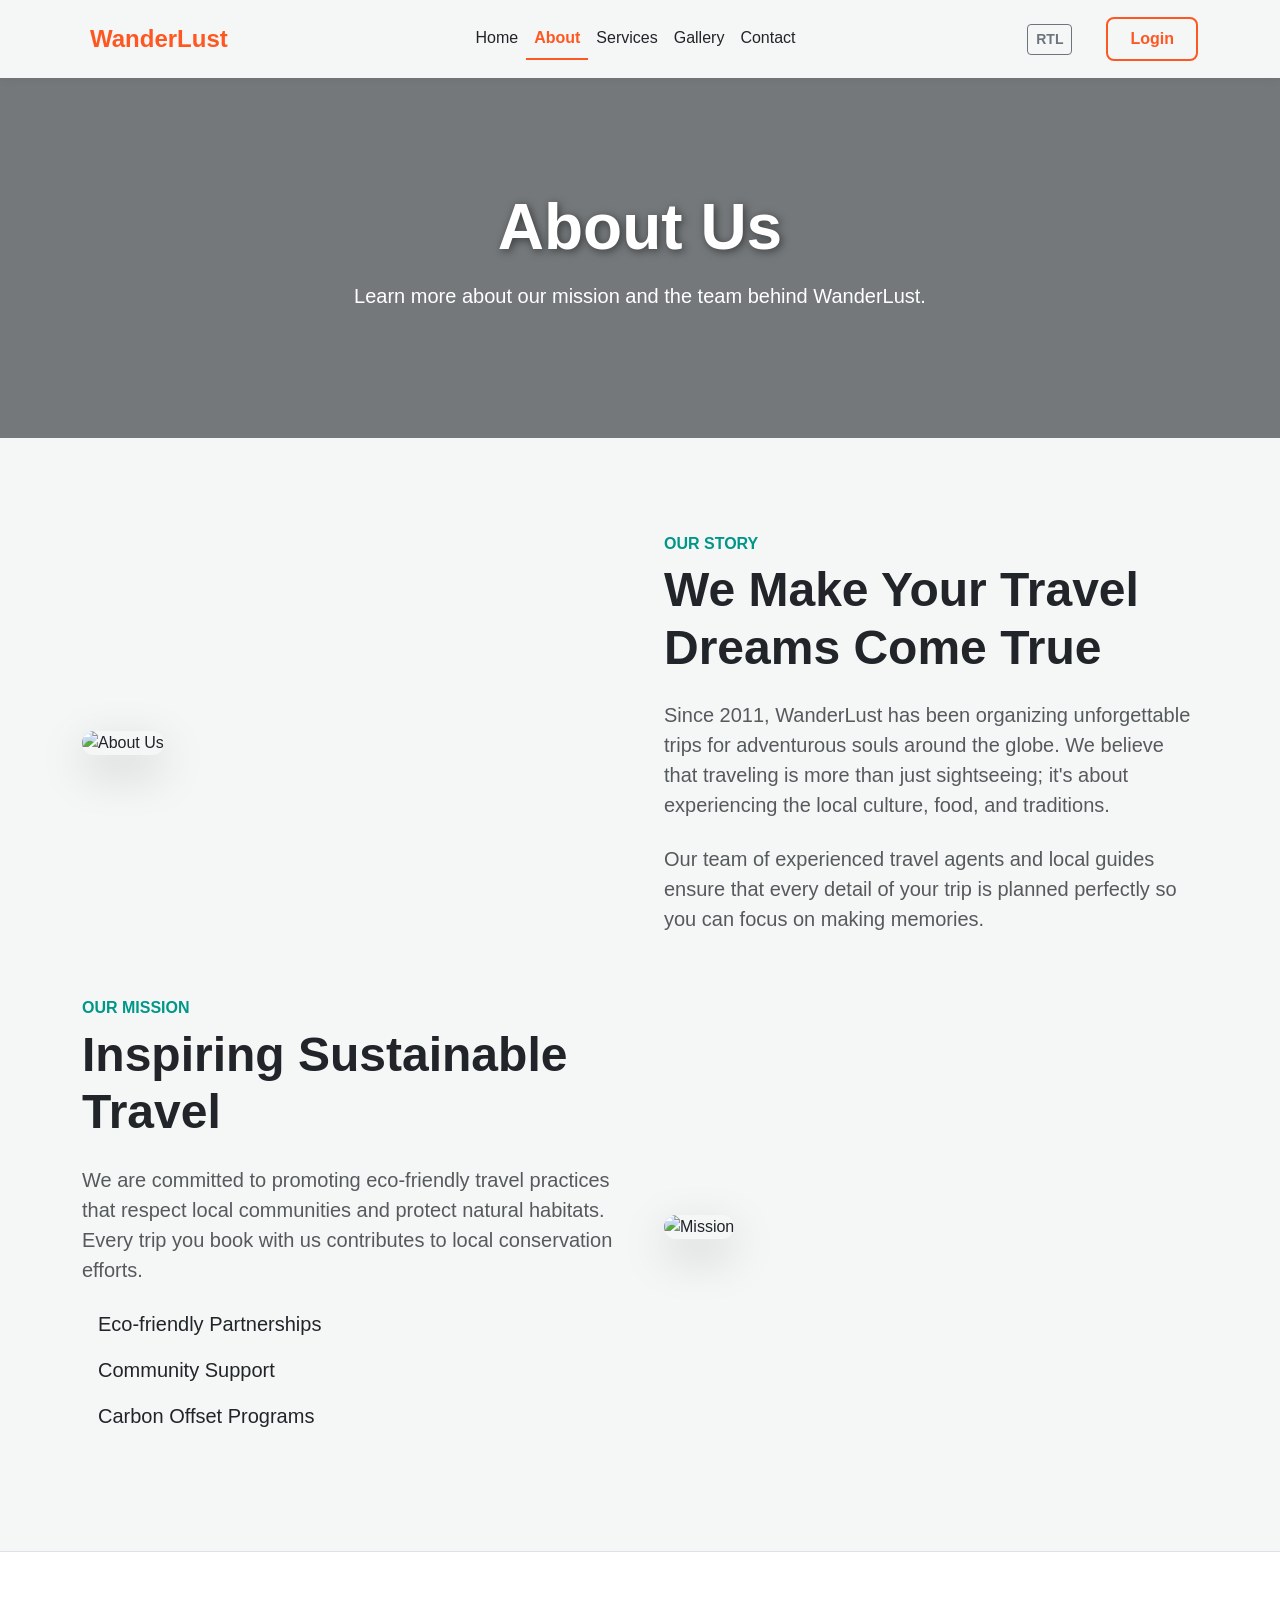
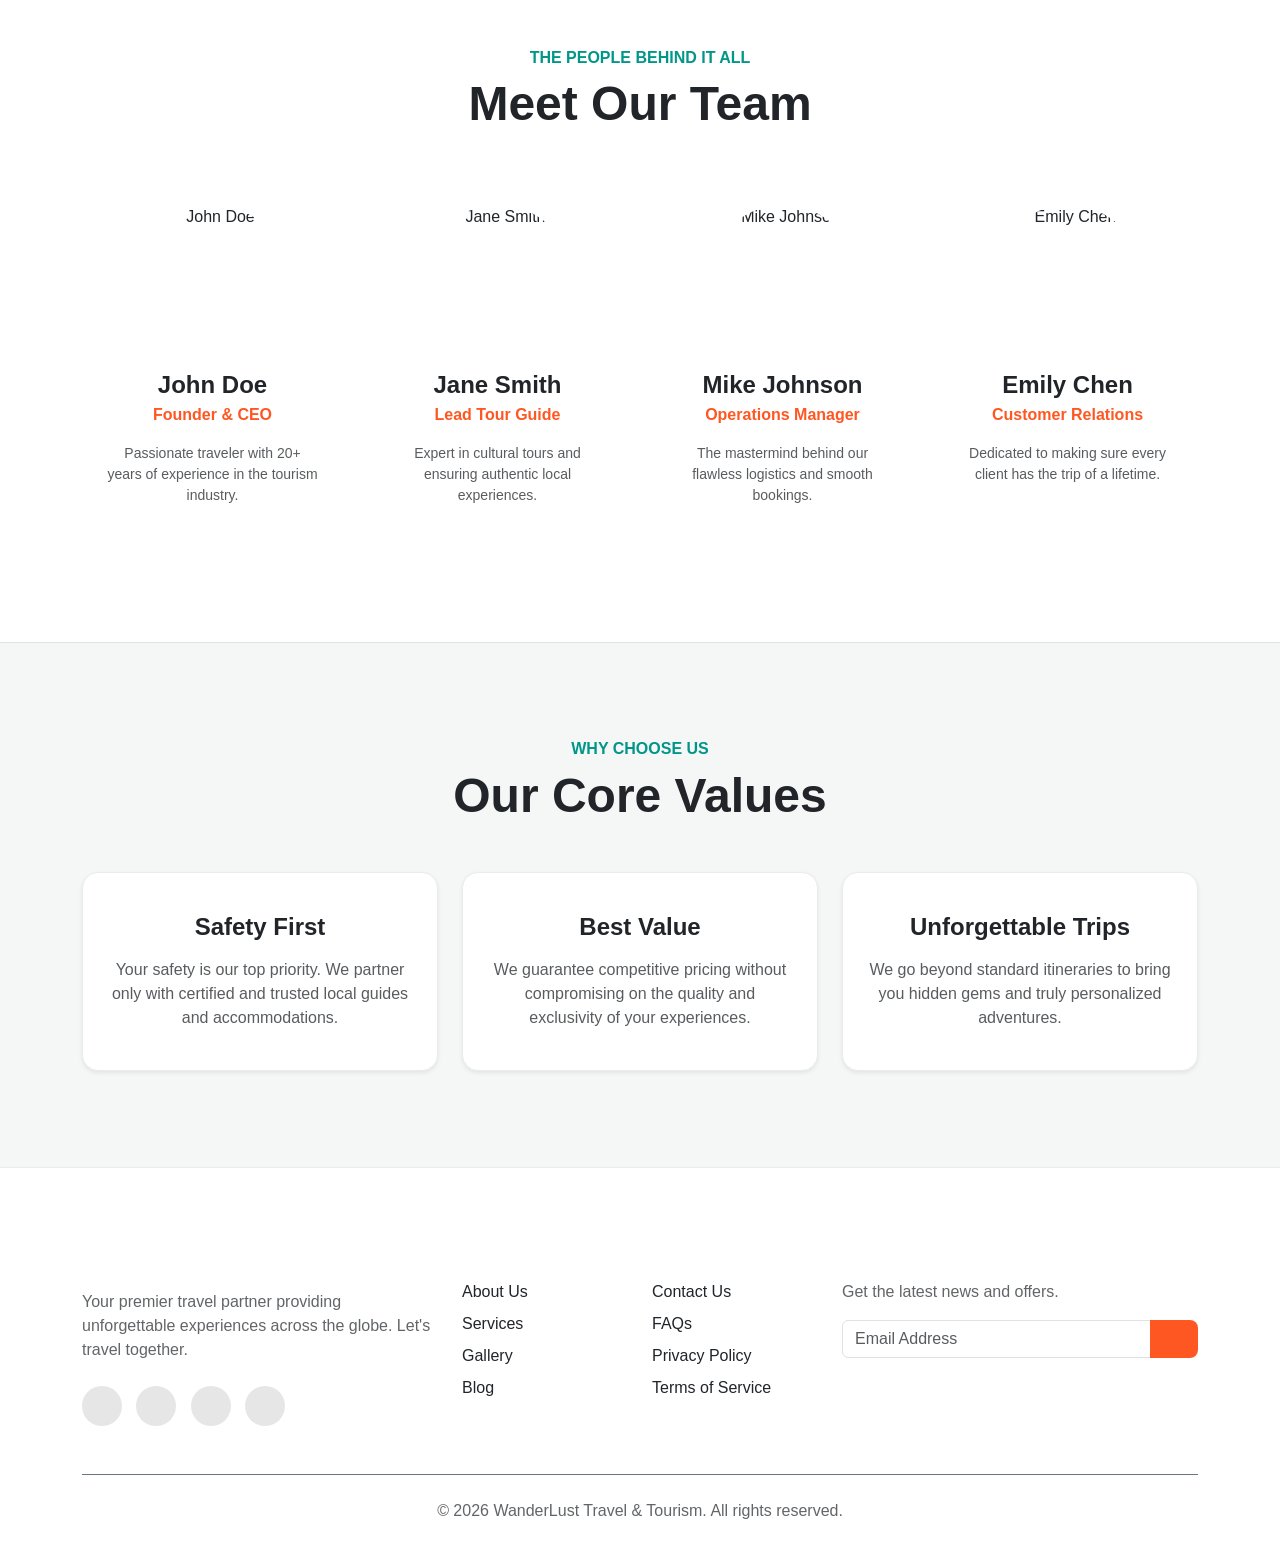
==== about.html @ 7e1f3a28 "Initial commit" ====
<!DOCTYPE html>
<html lang="en" dir="ltr">

<head>
    <meta charset="UTF-8">
    <meta name="viewport" content="width=device-width, initial-scale=1.0">
    <title>About Us | WanderLust</title>
    <link rel="icon" type="image/svg+xml" href="data:image/svg+xml,%3Csvg%20xmlns='http://www.w3.org/2000/svg'%20width='64'%20height='64'%20fill='%23FF5722'%20viewBox='0%200%2016%2016'%3E%3Cpath%20d='M8%2016s6-5.686%206-10A6%206%200%200%200%202%206c0%204.314%206%2010%206%2010zm0-7a3%203%200%201%201%200-6%203%203%200%200%201%200%206z'/%3E%3C/svg%3E">
    <meta name="description" content="Learn more about WanderLust.">
    <link href="https://cdnjs.cloudflare.com/ajax/libs/bootstrap/5.3.3/css/bootstrap.min.css" rel="stylesheet">
    <link rel="stylesheet" href="https://cdnjs.cloudflare.com/ajax/libs/bootstrap-icons/1.11.1/font/bootstrap-icons.min.css">
    <link rel="stylesheet" href="assets/css/style.css">
</head>

<body>

    <!-- Header -->
    <nav class="navbar navbar-expand-lg sticky-top py-3">
        <div class="container">
            <a class="navbar-brand d-flex align-items-center" href="index.html">
                <i class="bi bi-geo-alt-fill text-primary-theme me-2 fs-2"></i>
                <span>WanderLust</span>
            </a>

            <button class="navbar-toggler border-0 shadow-none" type="button" data-bs-toggle="offcanvas"
                data-bs-target="#mobileMenu">
                <span class="navbar-toggler-icon"></span>
            </button>

            <div class="collapse navbar-collapse d-none d-lg-flex" id="navbarNav">
                <ul class="navbar-nav mx-auto">
                    <li class="nav-item"><a class="nav-link" href="index.html">Home</a></li>
                    <li class="nav-item"><a class="nav-link active" href="about.html">About</a></li>
                    <li class="nav-item"><a class="nav-link" href="services.html">Services</a></li>
                    <li class="nav-item"><a class="nav-link" href="gallery.html">Gallery</a></li>
                    <li class="nav-item"><a class="nav-link" href="contact.html">Contact</a></li>
                </ul>
                <div class="d-flex align-items-center gap-3">
                    <button class="btn btn-sm btn-outline-secondary fw-bold" id="rtlToggle">RTL</button>
                    <button class="btn btn-link text-decoration-none p-0" style="color: var(--text-color) !important;" id="themeToggle"
                        aria-label="Toggle Theme">
                        <i class="bi bi-moon fs-5" id="themeIcon"></i>
                    </button>
                    <a href="login.html" class="btn btn-outline-custom">Login</a>
                </div>
            </div>
        </div>
    </nav>

    <!-- Offcanvas Mobile Menu -->
    <div class="offcanvas offcanvas-end" tabindex="-1" id="mobileMenu">
        <div class="offcanvas-header">
            <h5 class="offcanvas-title fw-bold text-primary-theme"><i class="bi bi-geo-alt-fill me-2"></i>WanderLust
            </h5>
            <button type="button" class="btn-close" data-bs-dismiss="offcanvas"></button>
        </div>
        <div class="offcanvas-body d-flex flex-column">
            <ul class="navbar-nav mb-4">
                <li class="nav-item"><a class="nav-link fs-5" href="index.html">Home</a></li>
                <li class="nav-item"><a class="nav-link active fs-5" href="about.html">About</a></li>
                <li class="nav-item"><a class="nav-link fs-5" href="services.html">Services</a></li>
                <li class="nav-item"><a class="nav-link fs-5" href="gallery.html">Gallery</a></li>
                <li class="nav-item"><a class="nav-link fs-5" href="contact.html">Contact</a></li>
            </ul>
            <div class="mt-auto d-grid gap-2">
                <a href="login.html" class="btn btn-outline-custom">Login</a>
            </div>
        </div>
    </div>

    <!-- Hero Section -->
        <header class="hero-section"
            style="height: 40vh; min-height: 300px; background-image: url('https://images.unsplash.com/photo-1506012787146-f92b2d7d6d96?auto=format&fit=crop&w=1920&q=80');">
            <div class="hero-overlay"></div>
            <div class="container hero-content text-center animate-on-scroll">
                <h1 class="hero-title mb-3 text-white">About Us</h1>
                <p class="lead text-white mx-auto" style="max-width: 600px;">Learn more about our mission and the team
                    behind WanderLust.</p>
            </div>
        </header>

        <!-- About Content -->
        <section class="py-5 my-5">
            <div class="container">
                <div class="row align-items-center g-5 mb-5">
                    <div class="col-lg-6 animate-on-scroll">
                        <img src="https://images.unsplash.com/photo-1476514525535-07fb3b4ae5f1?auto=format&fit=crop&w=800&q=80"
                            alt="About Us" class="img-fluid rounded-4 shadow-lg">
                    </div>
                    <div class="col-lg-6 animate-on-scroll">
                        <h6 class="text-secondary-theme fw-bold text-uppercase">Our Story</h6>
                        <h2 class="display-5 fw-bold mb-4">We Make Your Travel Dreams Come True</h2>
                        <p class="text-muted fs-5 mb-4">Since 2011, WanderLust has been organizing unforgettable trips
                            for adventurous souls around the globe. We believe that traveling is more than just
                            sightseeing; it's about experiencing the local culture, food, and traditions.</p>
                        <p class="text-muted fs-5">Our team of experienced travel agents and local guides ensure that
                            every detail of your trip is planned perfectly so you can focus on making memories.</p>
                    </div>
                </div>

                <div class="row align-items-center g-5 flex-lg-row-reverse">
                    <div class="col-lg-6 animate-on-scroll">
                        <img src="https://images.unsplash.com/photo-1469854523086-cc02fe5d8800?auto=format&fit=crop&w=800&q=80"
                            alt="Mission" class="img-fluid rounded-4 shadow-lg">
                    </div>
                    <div class="col-lg-6 animate-on-scroll">
                        <h6 class="text-secondary-theme fw-bold text-uppercase">Our Mission</h6>
                        <h2 class="display-5 fw-bold mb-4">Inspiring Sustainable Travel</h2>
                        <p class="text-muted fs-5 mb-4">We are committed to promoting eco-friendly travel practices that
                            respect local communities and protect natural habitats. Every trip you book with us
                            contributes to local conservation efforts.</p>
                        <ul class="list-unstyled mb-4">
                            <li class="mb-3 d-flex align-items-center"><i
                                    class="bi bi-globe-americas text-primary-theme me-3 fs-5"></i> <span
                                    class="fs-5">Eco-friendly Partnerships</span></li>
                            <li class="mb-3 d-flex align-items-center"><i
                                    class="bi bi-heart-fill text-primary-theme me-3 fs-5"></i> <span
                                    class="fs-5">Community Support</span></li>
                            <li class="mb-3 d-flex align-items-center"><i
                                    class="bi bi-tree-fill text-primary-theme me-3 fs-5"></i> <span class="fs-5">Carbon
                                    Offset Programs</span></li>
                        </ul>
                    </div>
                </div>
            </div>
        </section>

        <!-- Section: Meet Our Team -->
        <section class="py-5 bg-card border-top border-bottom" style="background-color: var(--card-bg);">
            <div class="container py-5">
                <div class="text-center mb-5 animate-on-scroll">
                    <h6 class="text-secondary-theme fw-bold text-uppercase">The People Behind It All</h6>
                    <h2 class="display-5 fw-bold">Meet Our Team</h2>
                </div>
                <div class="row g-4 text-center">
                    <div class="col-lg-3 col-md-6 animate-on-scroll">
                        <div class="card card-custom h-100 border-0 p-4">
                            <img src="https://images.unsplash.com/photo-1560250097-0b93528c311a?auto=format&fit=crop&w=300&q=80" alt="John Doe" class="rounded-circle mx-auto mb-3" style="width: 150px; height: 150px; object-fit: cover;">
                            <h4 class="fw-bold mb-1">John Doe</h4>
                            <p class="text-primary-theme fw-semibold mb-3">Founder & CEO</p>
                            <p class="text-muted small">Passionate traveler with 20+ years of experience in the tourism industry.</p>
                        </div>
                    </div>
                    <div class="col-lg-3 col-md-6 animate-on-scroll" style="transition-delay: 0.1s;">
                        <div class="card card-custom h-100 border-0 p-4">
                            <img src="https://images.unsplash.com/photo-1573496359142-b8d87734a5a2?auto=format&fit=crop&w=300&q=80" alt="Jane Smith" class="rounded-circle mx-auto mb-3" style="width: 150px; height: 150px; object-fit: cover;">
                            <h4 class="fw-bold mb-1">Jane Smith</h4>
                            <p class="text-primary-theme fw-semibold mb-3">Lead Tour Guide</p>
                            <p class="text-muted small">Expert in cultural tours and ensuring authentic local experiences.</p>
                        </div>
                    </div>
                    <div class="col-lg-3 col-md-6 animate-on-scroll" style="transition-delay: 0.2s;">
                        <div class="card card-custom h-100 border-0 p-4">
                            <img src="https://images.unsplash.com/photo-1519085360753-af0119f7cbe7?auto=format&fit=crop&w=300&q=80" alt="Mike Johnson" class="rounded-circle mx-auto mb-3" style="width: 150px; height: 150px; object-fit: cover;">
                            <h4 class="fw-bold mb-1">Mike Johnson</h4>
                            <p class="text-primary-theme fw-semibold mb-3">Operations Manager</p>
                            <p class="text-muted small">The mastermind behind our flawless logistics and smooth bookings.</p>
                        </div>
                    </div>
                    <div class="col-lg-3 col-md-6 animate-on-scroll" style="transition-delay: 0.3s;">
                        <div class="card card-custom h-100 border-0 p-4">
                            <img src="https://images.unsplash.com/photo-1580489944761-15a19d654956?auto=format&fit=crop&w=300&q=80" alt="Emily Chen" class="rounded-circle mx-auto mb-3" style="width: 150px; height: 150px; object-fit: cover;">
                            <h4 class="fw-bold mb-1">Emily Chen</h4>
                            <p class="text-primary-theme fw-semibold mb-3">Customer Relations</p>
                            <p class="text-muted small">Dedicated to making sure every client has the trip of a lifetime.</p>
                        </div>
                    </div>
                </div>
            </div>
        </section>

        <!-- Section: Core Values -->
        <section class="py-5 my-5">
            <div class="container text-center">
                <div class="mb-5 animate-on-scroll">
                    <h6 class="text-secondary-theme fw-bold text-uppercase">Why Choose Us</h6>
                    <h2 class="display-5 fw-bold">Our Core Values</h2>
                </div>
                <div class="row g-4">
                    <div class="col-md-4 animate-on-scroll">
                        <div class="p-4 rounded-4 bg-card h-100 shadow-sm border" style="background-color: var(--card-bg); border-color: var(--border-color) !important;">
                            <i class="bi bi-shield-check text-primary-theme display-4 mb-3 d-block"></i>
                            <h4 class="fw-bold mb-3">Safety First</h4>
                            <p class="text-muted">Your safety is our top priority. We partner only with certified and trusted local guides and accommodations.</p>
                        </div>
                    </div>
                    <div class="col-md-4 animate-on-scroll" style="transition-delay: 0.1s;">
                        <div class="p-4 rounded-4 bg-card h-100 shadow-sm border" style="background-color: var(--card-bg); border-color: var(--border-color) !important;">
                            <i class="bi bi-currency-dollar text-primary-theme display-4 mb-3 d-block"></i>
                            <h4 class="fw-bold mb-3">Best Value</h4>
                            <p class="text-muted">We guarantee competitive pricing without compromising on the quality and exclusivity of your experiences.</p>
                        </div>
                    </div>
                    <div class="col-md-4 animate-on-scroll" style="transition-delay: 0.2s;">
                        <div class="p-4 rounded-4 bg-card h-100 shadow-sm border" style="background-color: var(--card-bg); border-color: var(--border-color) !important;">
                            <i class="bi bi-emoji-sunglasses text-primary-theme display-4 mb-3 d-block"></i>
                            <h4 class="fw-bold mb-3">Unforgettable Trips</h4>
                            <p class="text-muted">We go beyond standard itineraries to bring you hidden gems and truly personalized adventures.</p>
                        </div>
                    </div>
                </div>
            </div>
        </section>

        <!-- Footer -->
        <footer>
            <div class="container pb-4">
                <div class="row g-4">
                    <div class="col-lg-4 col-md-6 mb-4">
                        <a class="d-flex align-items-center text-white text-decoration-none mb-3" href="index.html">
                            <i class="bi bi-geo-alt-fill text-primary-theme me-2 fs-2"></i>
                            <span class="fs-3 fw-bold">WanderLust</span>
                        </a>
                        <p class="text-muted">Your premier travel partner providing unforgettable experiences across the
                            globe. Let's travel together.</p>
                        <div class="social-icons mt-4">
                            <a href="#"><i class="bi bi-facebook"></i></a>
                            <a href="#"><i class="bi bi-twitter-x"></i></a>
                            <a href="#"><i class="bi bi-instagram"></i></a>
                            <a href="#"><i class="bi bi-linkedin"></i></a>
                        </div>
                    </div>
                    <div class="col-lg-2 col-md-6 mb-4">
                        <h5 class="text-white mb-4">Company</h5>
                        <ul class="list-unstyled">
                            <li class="mb-2"><a href="about.html">About Us</a></li>
                            <li class="mb-2"><a href="services.html">Services</a></li>
                            <li class="mb-2"><a href="gallery.html">Gallery</a></li>
                            <li class="mb-2"><a href="#">Blog</a></li>
                        </ul>
                    </div>
                    <div class="col-lg-2 col-md-6 mb-4">
                        <h5 class="text-white mb-4">Support</h5>
                        <ul class="list-unstyled">
                            <li class="mb-2"><a href="contact.html">Contact Us</a></li>
                            <li class="mb-2"><a href="#">FAQs</a></li>
                            <li class="mb-2"><a href="#">Privacy Policy</a></li>
                            <li class="mb-2"><a href="#">Terms of Service</a></li>
                        </ul>
                    </div>
                    <div class="col-lg-4 col-md-6 mb-4">
                        <h5 class="text-white mb-4">Newsletter</h5>
                        <p class="text-muted">Get the latest news and offers.</p>
                        <div class="input-group">
                            <input type="email" class="form-control" placeholder="Email Address">
                            <button class="btn btn-primary-custom" type="button"><i class="bi bi-send"></i></button>
                        </div>
                    </div>
                </div>
                <div class="border-top border-secondary mt-4 pt-4 text-center">
                    <p class="text-muted mb-0">&copy; 2026 WanderLust Travel & Tourism. All rights reserved.</p>
                </div>
            </div>
        </footer>

        <button id="backToTop" aria-label="Back to Top"><i class="bi bi-arrow-up"></i></button>

        <script src="https://cdnjs.cloudflare.com/ajax/libs/bootstrap/5.3.3/js/bootstrap.bundle.min.js"></script>
        <script src="assets/js/main.js"></script>
</body>

</html>
---- assets/css/style.css ----
:root {
    --primary-color: #FF5722;
    --secondary-color: #009688;
    --tertiary-color: #212529;
    --bg-color: #f4f7f6;
    --text-color: #212529;
    --card-bg: #ffffff;
    --border-color: #e9ecef;
}

[data-theme="dark"] {
    --bg-color: #121212;
    --text-color: #ffffff;
    --card-bg: #1e1e1e;
    --border-color: #444444;
    --tertiary-color: #0a0a0a;
}

body {
    background-color: var(--bg-color);
    color: var(--text-color);
    font-family: 'Segoe UI', Roboto, 'Helvetica Neue', Arial, sans-serif;
    transition: background-color 0.3s ease, color 0.3s ease;
    overflow-x: hidden;
}

/* Typography & Colors */
.text-primary-theme { color: var(--primary-color) !important; }
.text-secondary-theme { color: var(--secondary-color) !important; }
.bg-primary-theme { background-color: var(--primary-color) !important; color: white; }
.bg-secondary-theme { background-color: var(--secondary-color) !important; color: white; }

/* Buttons */
.btn-primary-custom {
    background-color: var(--primary-color);
    color: white;
    border: none;
    padding: 10px 24px;
    border-radius: 8px;
    transition: transform 0.2s, box-shadow 0.2s;
    font-weight: 600;
}
.btn-primary-custom:hover {
    background-color: #e64a19;
    color: white;
    transform: translateY(-2px);
    box-shadow: 0 4px 12px rgba(255, 87, 34, 0.3);
}

.btn-outline-custom {
    border: 2px solid var(--primary-color);
    color: var(--primary-color);
    padding: 8px 22px;
    border-radius: 8px;
    transition: all 0.2s;
    font-weight: 600;
}
.btn-outline-custom:hover {
    background-color: var(--primary-color);
    color: white;
}

/* Navbar */
.navbar {
    background-color: var(--bg-color);
    box-shadow: 0 2px 10px rgba(0,0,0,0.05);
    transition: background-color 0.3s ease;
}
.navbar-brand span {
    color: var(--primary-color);
    font-weight: bold;
    font-size: 1.5rem;
}
.nav-link {
    color: var(--text-color) !important;
    font-weight: 500;
    transition: color 0.3s;
}
.nav-link:hover {
    color: var(--primary-color) !important;
}

/* Hero Section */
.hero-section {
    position: relative;
    height: 80vh;
    min-height: 500px;
    display: flex;
    align-items: center;
    background-size: cover;
    background-position: center;
    background-attachment: fixed;
    color: white;
}
.hero-overlay {
    position: absolute;
    top: 0; left: 0; right: 0; bottom: 0;
    background: rgba(33, 37, 41, 0.6);
}
.hero-content {
    position: relative;
    z-index: 1;
}
.hero-title {
    font-size: 4rem;
    font-weight: 800;
    text-shadow: 2px 2px 8px rgba(0,0,0,0.5);
}

/* Cards */
.card-custom {
    background-color: var(--card-bg);
    border: 1px solid var(--border-color);
    border-radius: 12px;
    overflow: hidden;
    transition: transform 0.3s ease, box-shadow 0.3s ease;
}
.card-custom:hover {
    transform: translateY(-10px);
    box-shadow: 0 15px 30px rgba(0,0,0,0.1);
}
.card-custom img {
    height: 220px;
    object-fit: cover;
}
.card-custom .card-body {
    padding: 1.5rem;
}

/* Footer */
footer {
    background-color: var(--card-bg);
    color: var(--text-color);
    padding-top: 4rem;
    border-top: 1px solid var(--border-color);
}
footer a {
    color: var(--text-color);
    text-decoration: none;
    transition: color 0.2s;
}
footer a:hover {
    color: var(--primary-color);
}
footer .text-muted {
    color: inherit !important;
    opacity: 0.7;
}
.social-icons a {
    display: inline-flex;
    align-items: center;
    justify-content: center;
    width: 40px;
    height: 40px;
    border-radius: 50%;
    background-color: rgba(128, 128, 128, 0.2);
    color: var(--text-color);
    margin-right: 10px;
    transition: background-color 0.3s, color 0.3s;
}
.social-icons a:hover {
    background-color: var(--primary-color);
    color: #ffffff !important;
}

/* Back to Top */
#backToTop {
    position: fixed;
    bottom: 30px;
    right: 30px;
    width: 50px;
    height: 50px;
    border-radius: 50%;
    background-color: var(--primary-color);
    color: white;
    border: none;
    box-shadow: 0 4px 12px rgba(0,0,0,0.2);
    font-size: 24px;
    display: flex;
    align-items: center;
    justify-content: center;
    cursor: pointer;
    opacity: 0;
    visibility: hidden;
    transition: all 0.3s ease;
    z-index: 1000;
}
#backToTop.show {
    opacity: 1;
    visibility: visible;
}
#backToTop:hover {
    background-color: var(--secondary-color);
    transform: translateY(-5px);
}

/* Dashboard Sidebar */
.sidebar {
    height: 100vh;
    background-color: var(--card-bg);
    border-right: 1px solid var(--border-color);
    position: fixed;
    top: 0;
    left: 0;
    width: 250px;
    padding-top: 20px;
    transition: all 0.3s;
    z-index: 100;
}
.sidebar .nav-link {
    padding: 15px 20px;
    display: flex;
    align-items: center;
    color: var(--text-color) !important;
    font-weight: 500;
}
.sidebar .nav-link i {
    margin-right: 15px;
    font-size: 1.2rem;
}
.sidebar .nav-link:hover, .sidebar .nav-link.active {
    background-color: rgba(255, 87, 34, 0.1);
    color: var(--primary-color) !important;
    border-right: 4px solid var(--primary-color);
}
.dashboard-content {
    margin-left: 250px;
    padding: 30px;
    transition: all 0.3s;
}

/* Authentication Pages */
.auth-bg {
    background-size: cover;
    background-position: center;
    min-height: 100vh;
    display: flex;
    align-items: center;
    position: relative;
}
.auth-card {
    background: var(--card-bg);
    border-radius: 15px;
    box-shadow: 0 15px 35px rgba(0,0,0,0.2);
    padding: 3rem;
    position: relative;
    z-index: 1;
}

/* Animations */
.animate-on-scroll {
    opacity: 0;
    transform: translateY(30px);
    transition: opacity 0.6s ease-out, transform 0.6s ease-out;
}
.animate-on-scroll.is-visible {
    opacity: 1;
    transform: translateY(0);
}

/* Mobile Responsiveness */
@media (max-width: 991.98px) {
    .hero-title { font-size: 2.5rem; }
    .sidebar { transform: translateX(-100%); }
    .sidebar.show { transform: translateX(0); }
    .dashboard-content { margin-left: 0; }
}

/* RTL Support */
[dir="rtl"] .sidebar {
    left: auto;
    right: 0;
    border-right: none;
    border-left: 1px solid var(--border-color);
}
[dir="rtl"] .dashboard-content {
    margin-left: 0;
    margin-right: 250px;
}
[dir="rtl"] .sidebar .nav-link i {
    margin-right: 0;
    margin-left: 15px;
}
[dir="rtl"] .social-icons a {
    margin-right: 0;
    margin-left: 10px;
}
[dir="rtl"] .ms-auto {
    margin-left: 0 !important;
    margin-right: auto !important;
}

/* Active Nav Link Highlight */
.navbar-nav .nav-link.active {
    color: var(--primary-color) !important;
    font-weight: bold;
    border-bottom: 2px solid var(--primary-color);
}

/* Gallery Images Fix */
.gallery-item img {
    width: 100% !important;
    height: 250px !important;
    object-fit: cover !important;
    border-radius: 8px;
}

/* Dark Mode Text strict white override */
[data-theme="dark"] body,
[data-theme="dark"] p,
[data-theme="dark"] label,
[data-theme="dark"] h1, [data-theme="dark"] h2, [data-theme="dark"] h3, [data-theme="dark"] h4, [data-theme="dark"] h5, [data-theme="dark"] h6,
[data-theme="dark"] span,
[data-theme="dark"] .text-muted,
[data-theme="dark"] .text-dark {
    color: #ffffff !important;
}

/* Dark Mode Form Inputs */
[data-theme="dark"] .form-control {
    background-color: #2b2b2b;
    border-color: #444444;
    color: #ffffff;
}
[data-theme="dark"] .form-control::placeholder {
    color: #aaaaaa;
}
[data-theme="dark"] .form-control:focus {
    background-color: #2b2b2b;
    color: #ffffff;
    border-color: var(--primary-color);
    box-shadow: 0 0 0 0.25rem rgba(255, 87, 34, 0.25);
}

/* Contact Page Form Card in Dark Theme */
[data-theme="dark"] .contact-form-card {
    background-color: #2a2d35 !important;
    border: 1px solid #3f434e !important;
}
[data-theme="dark"] .contact-form-card .form-control {
    background-color: #3a3d45;
    border-color: #4a4e5a;
    color: #ffffff;
}
[data-theme="dark"] .contact-form-card .form-control::placeholder {
    color: #aaaaaa;
}
[data-theme="dark"] .contact-form-card .form-control:focus {
    background-color: #3f434e;
    border-color: var(--primary-color);
    box-shadow: 0 0 0 0.25rem rgba(255, 87, 34, 0.25);
    color: #ffffff;
}

/* FAQ Accordion Dark Theme */
[data-theme="dark"] .accordion-item {
    background-color: #2a2d35;
}
[data-theme="dark"] .accordion-button {
    background-color: #2a2d35;
    color: #ffffff;
    border-bottom: 1px solid #3f434e;
}
[data-theme="dark"] .accordion-button:not(.collapsed) {
    background-color: #32363f;
    color: #FF5722;
    box-shadow: none;
}
[data-theme="dark"] .accordion-button::after {
    filter: invert(1);
}
[data-theme="dark"] .accordion-body {
    background-color: #2a2d35;
    border-top: 1px solid #3f434e;
}



/* Hamburger Menu Icon - Visible in Both Themes */
.navbar-toggler {
    border: 2px solid var(--primary-color) !important;
    padding: 6px 10px;
}
.navbar-toggler-icon {
    background-image: url("data:image/svg+xml,%3csvg xmlns='http://www.w3.org/2000/svg' viewBox='0 0 30 30'%3e%3cpath stroke='%23FF5722' stroke-linecap='round' stroke-miterlimit='10' stroke-width='2' d='M4 7h22M4 15h22M4 23h22'/%3e%3c/svg%3e") !important;
}

/* Offcanvas Mobile Menu - Dark Theme */
[data-theme="dark"] .offcanvas {
    background-color: var(--card-bg) !important;
    color: var(--text-color) !important;
}
[data-theme="dark"] .offcanvas .nav-link {
    color: var(--text-color) !important;
}
[data-theme="dark"] .offcanvas .nav-link:hover,
[data-theme="dark"] .offcanvas .nav-link.active {
    color: var(--primary-color) !important;
}
[data-theme="dark"] .offcanvas .btn-close {
    filter: invert(1);
}
[data-theme="dark"] .offcanvas .offcanvas-title {
    color: var(--primary-color) !important;
}

/* Hero CTA Buttons - Responsive Fix for Tablet */
@media (max-width: 768px) {
    .hero-section .d-flex.justify-content-center.gap-3 {
        flex-direction: column;
        align-items: center;
    }
    .hero-section .d-flex.justify-content-center.gap-3 .btn {
        width: 80%;
        max-width: 300px;
    }
    .hero-title {
        font-size: 2.2rem !important;
    }
}

/* CTA Subscribe Section - Responsive Fix */
@media (max-width: 768px) {
    #contact .d-flex.justify-content-center {
        flex-direction: column;
        gap: 0.75rem;
    }
    #contact .d-flex.justify-content-center .form-control {
        margin-right: 0 !important;
    }
}

/* Global Overflow Prevention */
html, body {
    overflow-x: hidden;
}

/* Destination Cards - Center the third card on tablet */
@media (min-width: 768px) and (max-width: 991.98px) {
    .row .col-md-6.col-lg-4:last-child {
        margin: 0 auto;
    }
}

/* Destination Cards - Align buttons at bottom */
.card-custom {
    display: flex;
    flex-direction: column;
}
.card-custom .card-body {
    display: flex;
    flex-direction: column;
    align-items: center;
    flex: 1 1 auto;
}
.card-custom .card-body p {
    margin-bottom: 1.5rem;
}
.card-custom .card-body .btn {
    margin-top: auto !important;
}

/* Stats Cards - Uniform Size on Mobile & Tablet */
.stat-card {
    height: 100%;
    min-height: 195px;
    display: flex;
    flex-direction: column;
    align-items: center;
    justify-content: center;
    text-align: center;
    width: 100%;
    transition: transform 0.3s ease, box-shadow 0.3s ease;
}

.stat-card:hover {
    transform: translateY(-5px);
}

.stat-card .stat-label {
    min-height: 2.8rem;
    display: flex;
    align-items: center;
    justify-content: center;
    text-align: center;
    line-height: 1.3;
}
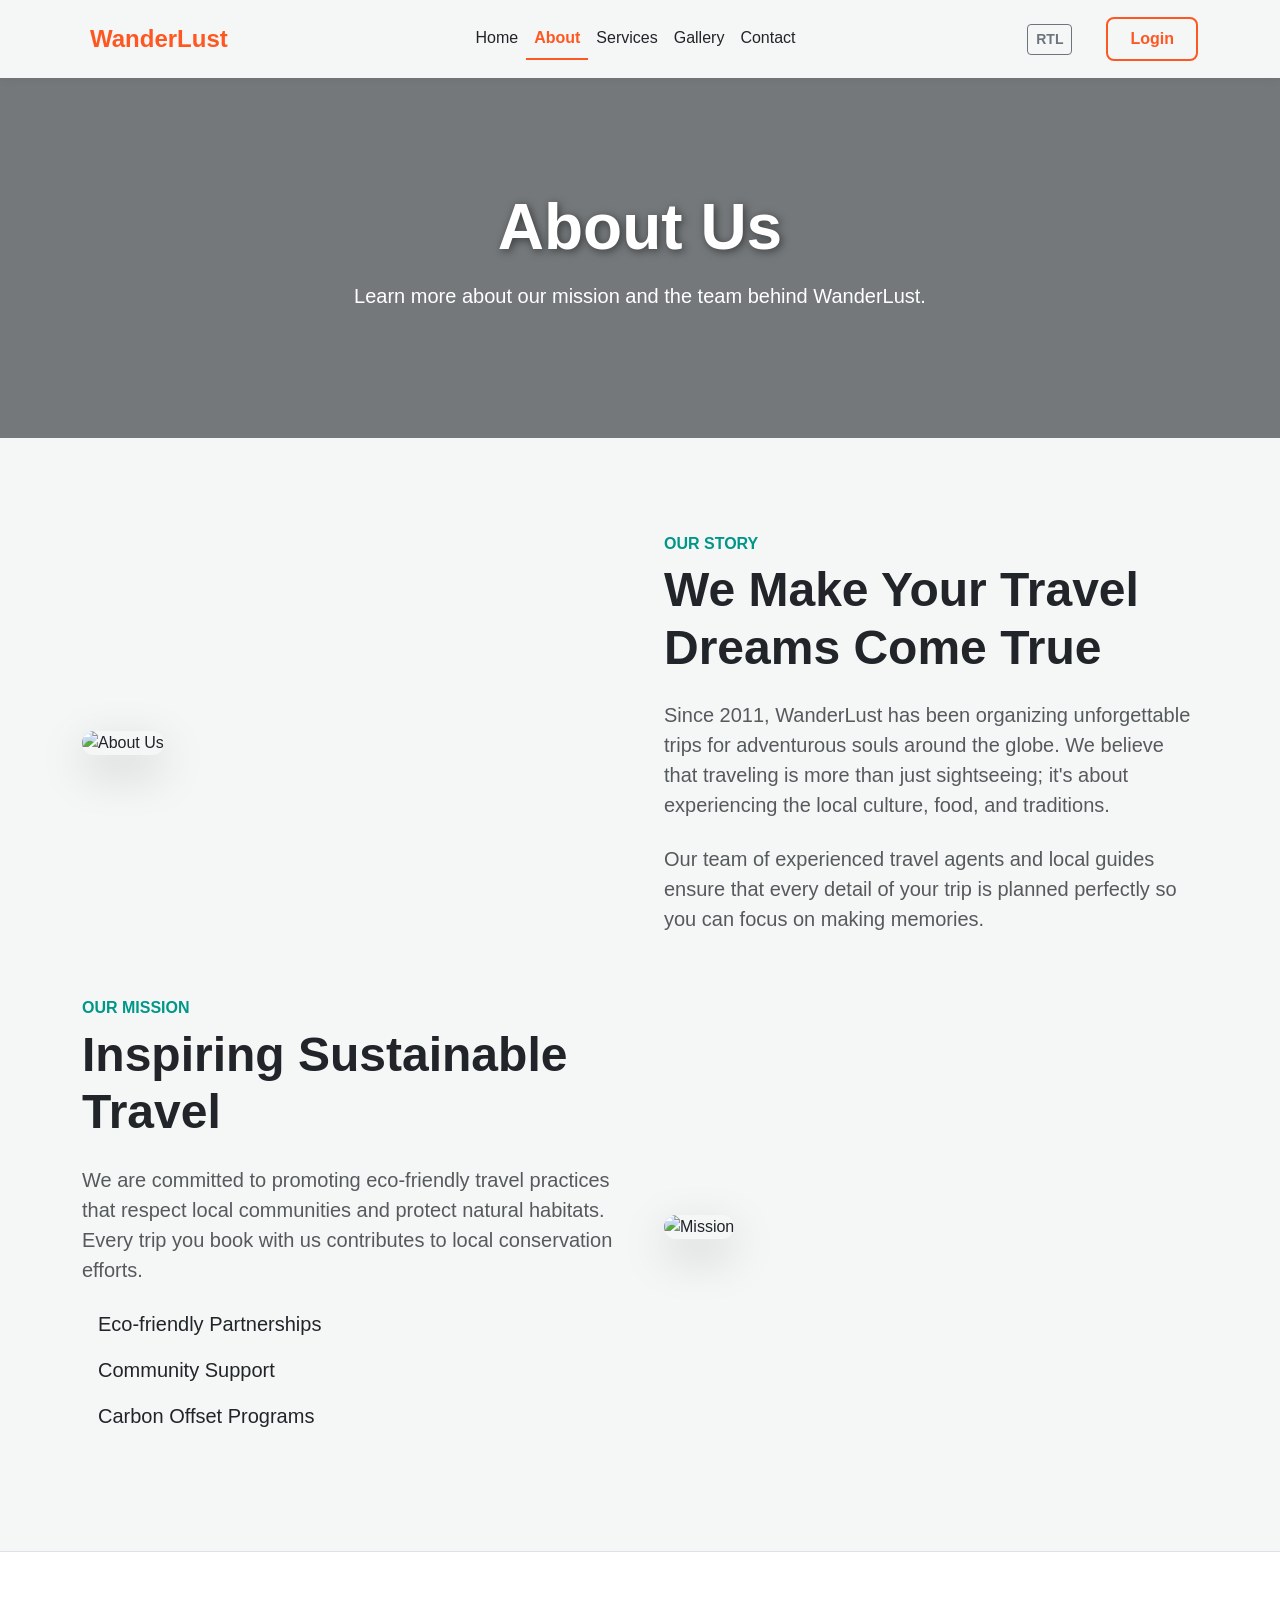
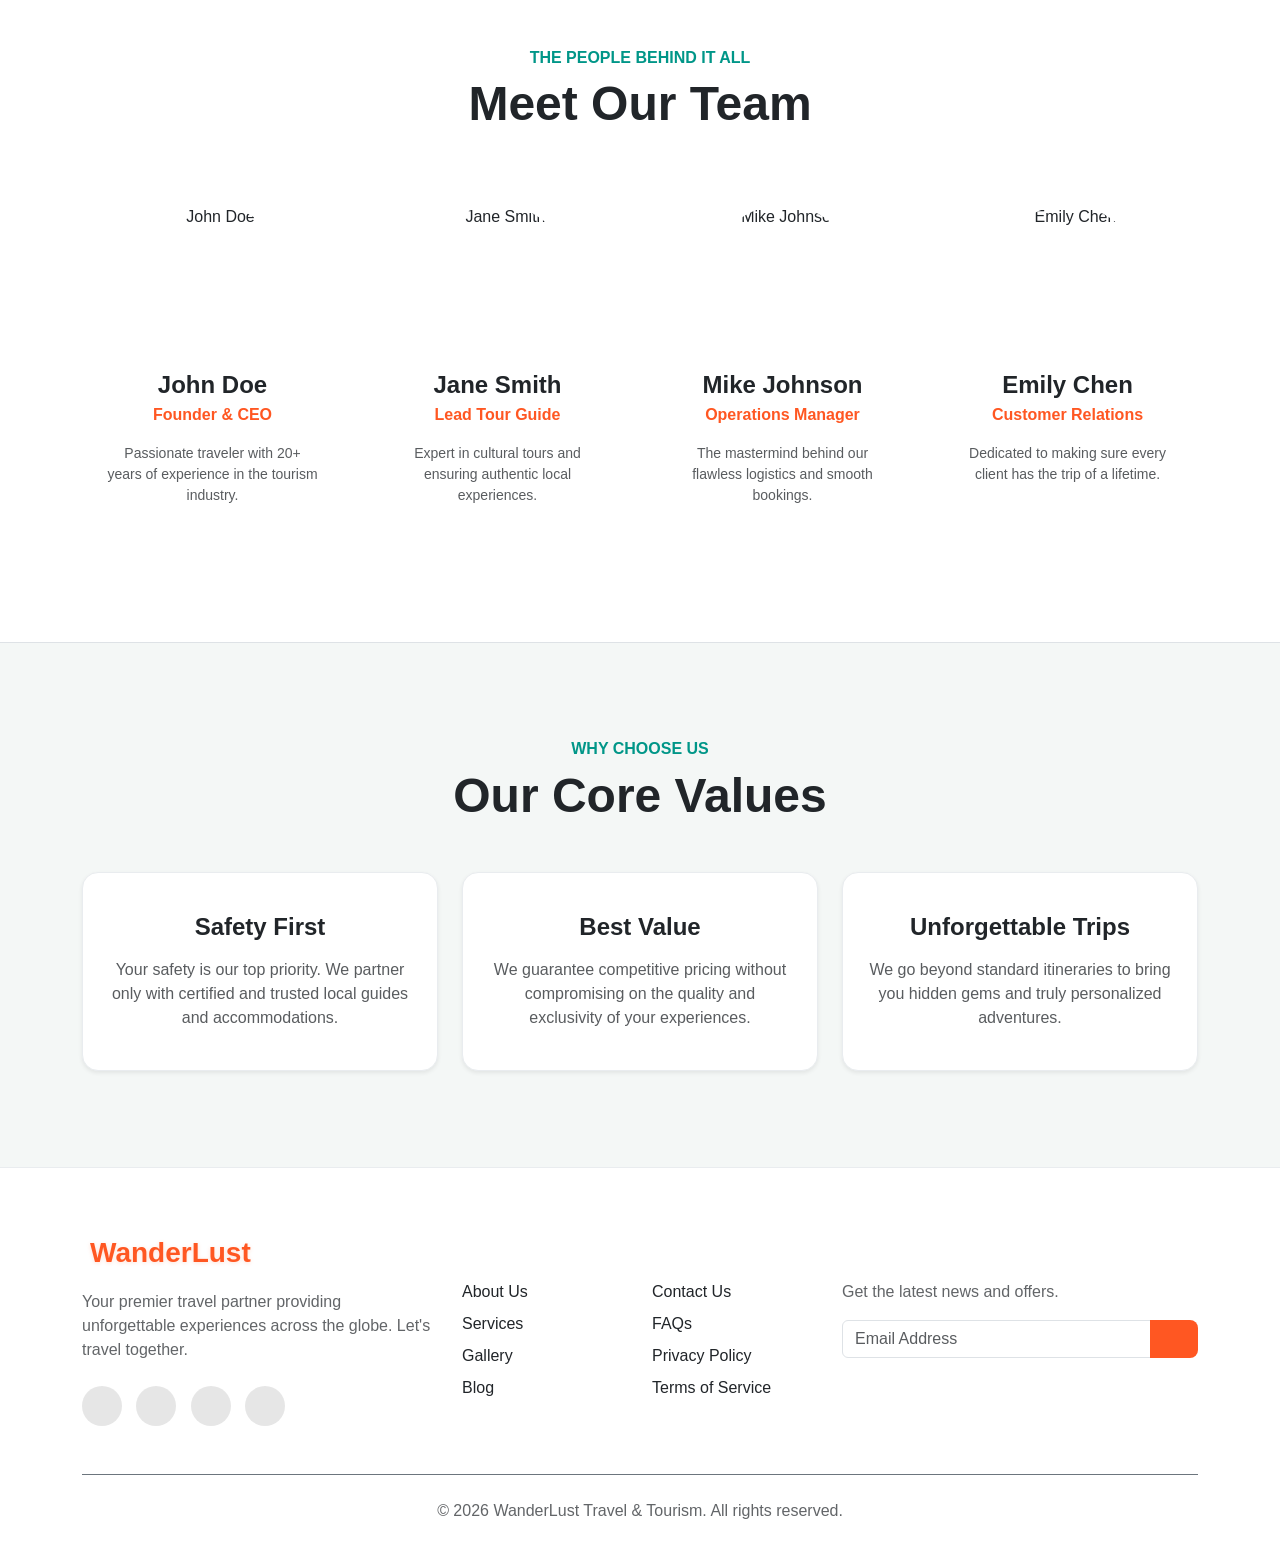
==== commit 6f717545: "Final version updates" ====
--- a/about.html
+++ b/about.html
@@ -207,7 +207,7 @@
             <div class="container pb-4">
                 <div class="row g-4">
                     <div class="col-lg-4 col-md-6 mb-4">
-                        <a class="d-flex align-items-center text-white text-decoration-none mb-3" href="index.html">
+                        <a class="d-flex align-items-center footer-brand text-decoration-none mb-3" href="index.html">
                             <i class="bi bi-geo-alt-fill text-primary-theme me-2 fs-2"></i>
                             <span class="fs-3 fw-bold">WanderLust</span>
                         </a>
--- a/assets/css/style.css
+++ b/assets/css/style.css
@@ -125,6 +125,21 @@
 }
 .card-custom .card-body {
     padding: 1.5rem;
+}
+
+/* Footer Brand */
+.footer-brand {
+    color: var(--primary-color) !important;
+    text-shadow: 0 1px 4px rgba(255, 87, 34, 0.18);
+    transition: color 0.2s;
+}
+.footer-brand:hover {
+    color: var(--secondary-color) !important;
+    text-decoration: none;
+}
+[data-theme="dark"] .footer-brand {
+    color: #ff7043 !important;
+    text-shadow: 0 1px 8px rgba(255, 112, 67, 0.35);
 }
 
 /* Footer */
